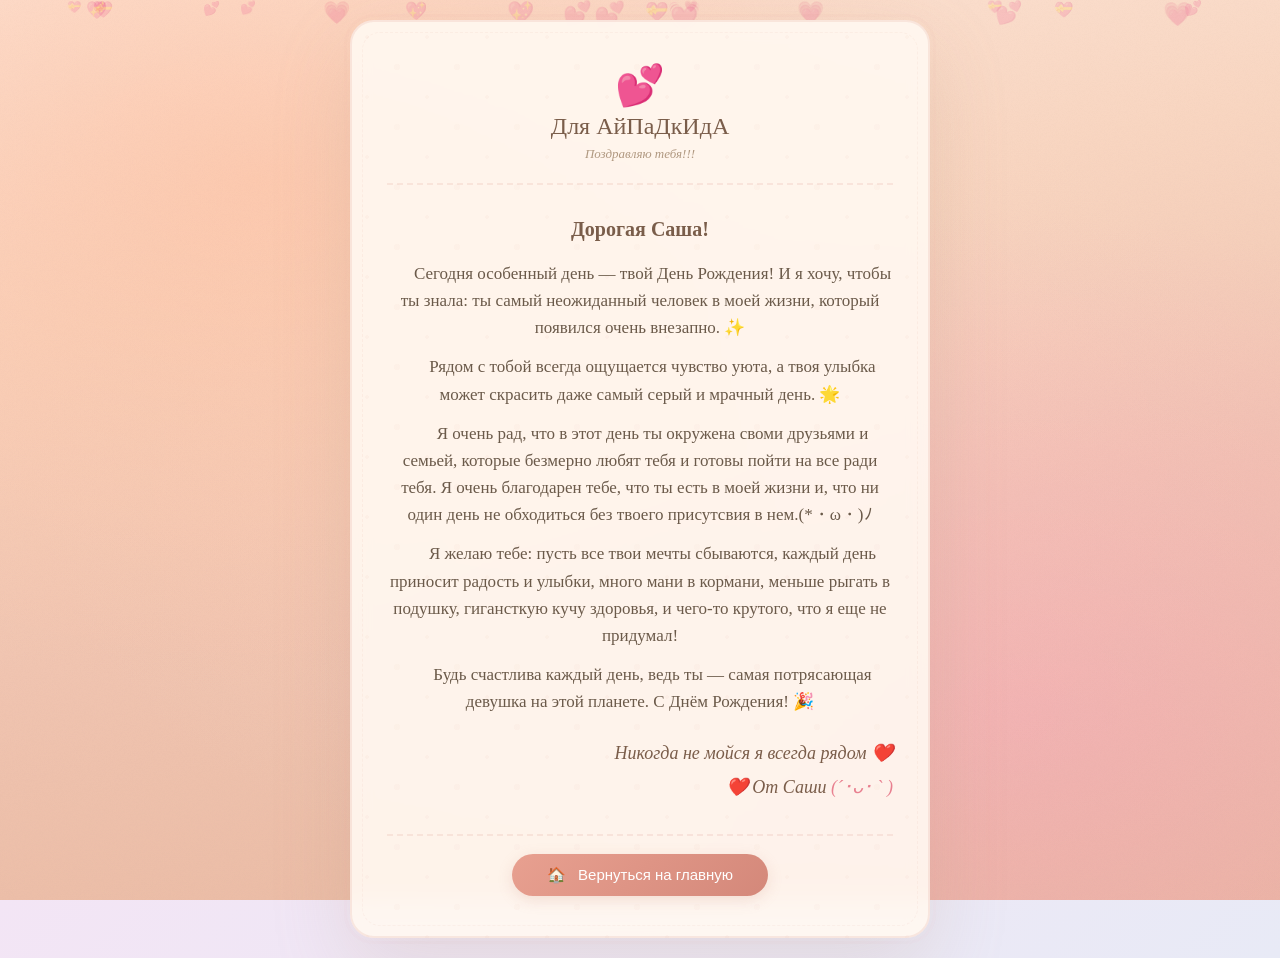
==== templates/letter_opened.html @ 80fc9a57 "Initial commit: Сайт для Саши" ====
<!DOCTYPE html>
<html lang="ru">
<head>
    <meta charset="UTF-8">
    <meta name="viewport" content="width=device-width, initial-scale=1.0">
    <title>💕 Для Саши</title>
    <link rel="stylesheet" href="/static/css/style.css">
    <style>
        body {
            background: linear-gradient(135deg, #fce4ec 0%, #f3e5f5 40%, #e8eaf6 100%);
            min-height: 100vh;
            margin: 0;
            padding: 20px;
            display: flex;
            align-items: center;
            justify-content: center;
            font-family: 'Georgia', serif;
            overflow-x: hidden;
        }

        .hearts-bg {
            position: fixed;
            top: 0;
            left: 0;
            width: 100%;
            height: 100%;
            pointer-events: none;
            overflow: hidden;
            z-index: 0;
        }

        .heart-float {
            position: absolute;
            font-size: 18px;
            animation: floatHeart 12s linear infinite;
            opacity: 0.2;
            color: #e8a0b0;
        }

        @keyframes floatHeart {
            0% {
                transform: translateY(100vh) rotate(0deg);
                opacity: 0.2;
            }
            100% {
                transform: translateY(-10vh) rotate(720deg);
                opacity: 0;
            }
        }

        .letter-container {
            max-width: 580px;
            width: 100%;
            background: rgba(255, 248, 240, 0.92);
            backdrop-filter: blur(10px);
            border-radius: 24px;
            padding: 40px 35px;
            box-shadow: 0 30px 80px rgba(180, 150, 130, 0.2);
            position: relative;
            z-index: 1;
            animation: slideUp 0.8s ease-out;
            border: 2px solid rgba(212, 136, 122, 0.15);
            outline: 3px solid rgba(212, 136, 122, 0.03);
            outline-offset: 3px;
            background-image: 
                radial-gradient(circle at 15px 15px, rgba(212, 136, 122, 0.04) 2px, transparent 2px),
                radial-gradient(circle at 45px 45px, rgba(212, 136, 122, 0.03) 3px, transparent 3px);
            background-size: 60px 60px;
        }

        .letter-container::before {
            content: '';
            position: absolute;
            top: 10px;
            left: 10px;
            right: 10px;
            bottom: 10px;
            border: 1.5px dashed rgba(212, 136, 122, 0.08);
            border-radius: 18px;
            pointer-events: none;
        }

        @keyframes slideUp {
            from {
                opacity: 0;
                transform: translateY(40px) scale(0.97);
            }
            to {
                opacity: 1;
                transform: translateY(0) scale(1);
            }
        }

        .letter-header {
            text-align: center;
            border-bottom: 2px dashed rgba(212, 136, 122, 0.15);
            padding-bottom: 18px;
            margin-bottom: 20px;
        }

        .letter-header .icon {
            font-size: 40px;
            display: block;
            margin-bottom: 4px;
            animation: pulse-heart 1.5s ease-in-out infinite;
        }

        @keyframes pulse-heart {
            0%, 100% { transform: scale(1); }
            50% { transform: scale(1.1); }
        }

        .letter-header h1 {
            color: #7a5d4a;
            font-size: 24px;
            margin: 4px 0 0 0;
            font-family: 'Georgia', serif;
            font-weight: 400;
        }

        .letter-header .subtitle {
            color: #b09880;
            font-size: 13px;
            font-style: italic;
            margin: 4px 0 0 0;
        }

        .letter-content {
            font-size: 17px;
            line-height: 1.9;
            color: #5a4a3a;
            font-family: 'Georgia', serif;
            padding: 5px 0;
        }

        .letter-content .greeting {
            font-size: 20px;
            font-weight: 600;
            color: #7a5d4a;
            margin-bottom: 12px;
            text-align: center;
        }

        .letter-content p {
            margin: 12px 0;
            text-indent: 25px;
        }

        .letter-content .signature {
            text-align: right;
            font-size: 18px;
            margin-top: 20px;
            font-style: italic;
            color: #7a5d4a;
        }

        .letter-content .signature .heart {
            color: #e88090;
        }

        .letter-footer {
            text-align: center;
            margin-top: 25px;
            padding-top: 18px;
            border-top: 2px dashed rgba(212, 136, 122, 0.15);
        }

        .letter-footer .btn-back {
            display: inline-block;
            padding: 12px 35px;
            background: linear-gradient(135deg, #e8a090, #d4887a);
            color: white;
            text-decoration: none;
            border-radius: 30px;
            font-size: 15px;
            font-weight: 500;
            transition: all 0.3s ease;
            font-family: 'Segoe UI', sans-serif;
            box-shadow: 0 4px 15px rgba(200, 130, 110, 0.2);
        }

        .letter-footer .btn-back:hover {
            transform: scale(1.04);
            box-shadow: 0 10px 30px rgba(200, 130, 110, 0.3);
        }

        .letter-footer .btn-back .emoji {
            margin-right: 8px;
        }

        @media (max-width: 480px) {
            .letter-container {
                padding: 25px 18px;
            }
            .letter-content {
                font-size: 15px;
            }
            .letter-content .greeting {
                font-size: 17px;
            }
            .letter-header h1 {
                font-size: 20px;
            }
            .letter-header .icon {
                font-size: 32px;
            }
            .letter-footer .btn-back {
                padding: 10px 25px;
                font-size: 14px;
            }
        }
    </style>
</head>
<body>

<div class="hearts-bg" id="heartsBg"></div>

<div class="letter-container">
    <!-- Аудио с автовоспроизведением и предзагрузкой -->
    <audio id="bgMusic" autoplay loop preload="auto">
        <source src="/static/music/summer_vibes.mp3" type="audio/mpeg">
        Ваш браузер не поддерживает аудио
    </audio>

    <div class="letter-header">
        <span class="icon">💕</span>
        <h1> Для АйПаДкИдА</h1>
        <p class="subtitle">Поздравляю тебя!!!</p>
    </div>

    <div class="letter-content">
        <div class="greeting">Дорогая Саша! </div>
        
        <p>
            Сегодня особенный день — твой День Рождения! И я хочу, чтобы ты знала: 
            ты самый неожиданный человек в моей жизни, который появился очень внезапно. ✨
        </p>
        
        <p>
            Рядом с тобой всегда ощущается чувство уюта, а твоя улыбка может скрасить
            даже самый серый и мрачный день. 🌟
        </p>
        
        <p>
            Я очень рад, что в этот день ты окружена  своми друзьями и семьей, которые безмерно
            любят тебя и готовы пойти на все ради тебя. Я очень благодарен тебе, что ты есть в моей 
            жизни и, что ни один день не обходиться без твоего присутсвия в нем.(*・ω・)ﾉ
        </p>
        
        <p>
            Я желаю тебе: пусть все твои мечты сбываются, каждый день приносит 
            радость и улыбки, много мани в кормани, меньше рыгать в подушку, гигансткую кучу здоровья,
            и чего-то крутого, что я еще не придумал! 
        </p>
        
        <p>
            Будь счастлива каждый день, ведь ты — самая потрясающая девушка 
            на этой планете. С Днём Рождения! 🎉
        </p>
        
        <div class="signature">
            Никогда не мойся я всегда рядом ❤️ <br>
            <span class="heart">❤️</span> От Саши <span class="heart">(´･ᴗ･ ` )</span>
        </div>
    </div>

    <div class="letter-footer">
        <a href="/dashboard" class="btn-back">
            <span class="emoji">🏠</span> Вернуться на главную
        </a>
    </div>
</div>

<script>
    function createHearts() {
        const container = document.getElementById('heartsBg');
        const symbols = ['❤️', '💕', '💗', '💖', '💝', '💓'];
        
        for (let i = 0; i < 20; i++) {
            const heart = document.createElement('div');
            heart.className = 'heart-float';
            heart.textContent = symbols[Math.floor(Math.random() * symbols.length)];
            heart.style.left = Math.random() * 100 + '%';
            heart.style.fontSize = (Math.random() * 16 + 10) + 'px';
            heart.style.animationDelay = (Math.random() * 12) + 's';
            heart.style.animationDuration = (Math.random() * 8 + 8) + 's';
            container.appendChild(heart);
        }
    }
    
    createHearts();

    // Предзагружаем аудио и запускаем мгновенно
    document.addEventListener('DOMContentLoaded', function() {
        const audio = document.getElementById('bgMusic');
        audio.load();
        
        const playPromise = audio.play();
        if (playPromise !== undefined) {
            playPromise.catch(function(e) {
                document.addEventListener('click', function playOnClick() {
                    audio.play();
                    document.removeEventListener('click', playOnClick);
                }, { once: true });
            });
        }
    });
</script>

<script src="/static/js/cursor.js"></script>
</body>
</html>
---- static/css/style.css ----
* {
    margin: 0;
    padding: 0;
    box-sizing: border-box;
}

body {
    font-family: -apple-system, BlinkMacSystemFont, "Segoe UI", Roboto, sans-serif;
    min-height: 100vh;
    display: flex;
    align-items: center;
    justify-content: center;
    padding: 20px;
    overflow-x: hidden;
    background: #f5e6d3;
    position: relative;
}

/* Тёплый градиентный фон */
body::before {
    content: '';
    position: fixed;
    top: 0;
    left: 0;
    right: 0;
    bottom: 0;
    background: 
        radial-gradient(ellipse at 20% 20%, rgba(255, 184, 150, 0.5) 0%, transparent 50%),
        radial-gradient(ellipse at 80% 80%, rgba(255, 150, 200, 0.3) 0%, transparent 50%),
        radial-gradient(ellipse at 50% 50%, rgba(255, 220, 200, 0.2) 0%, transparent 70%),
        linear-gradient(170deg, #fce4d6 0%, #f8d5c0 30%, #f0c4b0 60%, #e8b8a0 100%);
    z-index: -2;
}

/* Лёгкая текстурная накладка */
body::after {
    content: '';
    position: fixed;
    top: 0;
    left: 0;
    right: 0;
    bottom: 0;
    background-image: url("data:image/svg+xml,%3Csvg viewBox='0 0 256 256' xmlns='http://www.w3.org/2000/svg'%3E%3Cfilter id='noise'%3E%3CfeTurbulence type='fractalNoise' baseFrequency='0.9' numOctaves='4' stitchTiles='stitch'/%3E%3C/filter%3E%3Crect width='100%25' height='100%25' filter='url(%23noise)' opacity='0.04'/%3E%3C/svg%3E");
    background-repeat: repeat;
    background-size: 256px 256px;
    opacity: 0.5;
    pointer-events: none;
    z-index: -1;
}

/* Тёплые световые пятна */
.light-spots {
    position: fixed;
    top: 0;
    left: 0;
    right: 0;
    bottom: 0;
    pointer-events: none;
    z-index: -1;
    overflow: hidden;
}

.light-spot {
    position: absolute;
    border-radius: 50%;
    filter: blur(60px);
    opacity: 0.3;
}

.light-spot:nth-child(1) {
    width: 400px;
    height: 400px;
    background: #ffb08a;
    top: -100px;
    left: -100px;
    animation: gentleFloat 8s ease-in-out infinite;
}

.light-spot:nth-child(2) {
    width: 300px;
    height: 300px;
    background: #ffa0c0;
    bottom: -50px;
    right: -50px;
    animation: gentleFloat 10s ease-in-out infinite reverse;
}

.light-spot:nth-child(3) {
    width: 250px;
    height: 250px;
    background: #ffd4a8;
    top: 50%;
    left: 50%;
    transform: translate(-50%, -50%);
    animation: gentleFloat 12s ease-in-out infinite 2s;
}

@keyframes gentleFloat {
    0%, 100% { transform: translate(0, 0) scale(1); }
    50% { transform: translate(20px, -20px) scale(1.1); }
}

.container {
    width: 100%;
    max-width: 600px;
}

/* ===== КРУЖЕВНЫЕ КАРТОЧКИ ===== */
.card {
    background: rgba(255, 248, 240, 0.88);
    backdrop-filter: blur(10px);
    -webkit-backdrop-filter: blur(10px);
    border-radius: 24px;
    padding: 40px;
    box-shadow: 
        0 20px 60px rgba(150, 100, 80, 0.15),
        0 2px 10px rgba(150, 100, 80, 0.05);
    animation: slideUp 0.6s ease-out;
    position: relative;
    /* Кружевная рамка */
    border: 2px solid rgba(212, 136, 122, 0.2);
    outline: 3px solid rgba(212, 136, 122, 0.05);
    outline-offset: 3px;
    /* Кружевной узор */
    background-image: 
        radial-gradient(circle at 15px 15px, rgba(212, 136, 122, 0.06) 2px, transparent 2px),
        radial-gradient(circle at 45px 45px, rgba(212, 136, 122, 0.04) 3px, transparent 3px);
    background-size: 60px 60px;
}

/* Внутренняя пунктирная рамка */
.card::before {
    content: '';
    position: absolute;
    top: 10px;
    left: 10px;
    right: 10px;
    bottom: 10px;
    border: 1.5px dashed rgba(212, 136, 122, 0.12);
    border-radius: 18px;
    pointer-events: none;
    z-index: 0;
}

/* Уголки карточки */
.card .corner {
    position: absolute;
    font-size: 16px;
    color: #d4887a;
    opacity: 0.25;
    z-index: 1;
    font-family: 'Georgia', serif;
}

.card .corner-tl { top: 8px; left: 14px; }
.card .corner-tr { top: 8px; right: 14px; }
.card .corner-bl { bottom: 8px; left: 14px; }
.card .corner-br { bottom: 8px; right: 14px; }

@keyframes slideUp {
    from {
        opacity: 0;
        transform: translateY(30px);
    }
    to {
        opacity: 1;
        transform: translateY(0);
    }
}

.fade-in {
    animation: fadeIn 0.5s ease-out;
}

@keyframes fadeIn {
    from { opacity: 0; }
    to { opacity: 1; }
}

/* Тёплые цвета текста */
h1 {
    color: #3d2a1e;
    font-size: 28px;
    margin-bottom: 10px;
    text-align: center;
}

h2 {
    color: #3d2a1e;
    font-size: 20px;
    margin: 20px 0;
    text-align: center;
    font-weight: 500;
}

p {
    color: #6b5a4a;
    text-align: center;
    margin: 10px 0 25px 0;
    line-height: 1.6;
}

.progress {
    text-align: center;
    color: #a09080;
    font-size: 14px;
    margin-bottom: 15px;
}

/* Опции */
.options {
    display: flex;
    flex-direction: column;
    gap: 12px;
    margin: 25px 0;
}

.option {
    display: flex;
    align-items: center;
    padding: 15px 20px;
    background: rgba(255, 248, 240, 0.6);
    border-radius: 12px;
    cursor: pointer;
    transition: all 0.3s ease;
    border: 2px solid rgba(200, 180, 170, 0.2);
}

.option:hover {
    background: rgba(255, 248, 240, 0.9);
    transform: translateX(5px);
    border-color: rgba(212, 136, 122, 0.3);
}

.option input[type="radio"] {
    margin-right: 15px;
    width: 18px;
    height: 18px;
    flex-shrink: 0;
    accent-color: #d4887a;
}

.option input[type="radio"]:checked + span {
    color: #d4887a;
    font-weight: 600;
}

.option:has(input:checked) {
    border-color: #d4887a;
    background: rgba(212, 136, 122, 0.08);
}

/* ===== КРУЖЕВНЫЕ КНОПКИ ===== */
.btn {
    display: inline-block;
    width: 100%;
    padding: 16px;
    background: linear-gradient(135deg, #e8a090, #d4887a);
    color: #fff;
    text-align: center;
    text-decoration: none;
    border: none;
    border-radius: 16px;
    font-size: 16px;
    font-weight: 600;
    cursor: pointer;
    transition: all 0.3s ease;
    box-shadow: 0 4px 15px rgba(200, 130, 110, 0.2);
    letter-spacing: 0.5px;
    position: relative;
    overflow: hidden;
}

/* Декоративные элементы на кнопках */
.btn .btn-deco {
    position: absolute;
    font-size: 10px;
    color: rgba(255, 255, 255, 0.15);
    font-family: 'Georgia', serif;
}

.btn .btn-deco-l { left: 14px; top: 50%; transform: translateY(-50%); }
.btn .btn-deco-r { right: 14px; top: 50%; transform: translateY(-50%); }

.btn:hover {
    transform: translateY(-2px);
    box-shadow: 0 8px 30px rgba(200, 130, 110, 0.3);
}

.btn:active {
    transform: translateY(0);
}

/* Страница результата */
.result-card {
    text-align: center;
    border: 2px solid rgba(212, 136, 122, 0.15) !important;
    outline: 3px solid rgba(212, 136, 122, 0.03) !important;
    outline-offset: 3px !important;
    background-image: 
        radial-gradient(circle at 15px 15px, rgba(212, 136, 122, 0.04) 2px, transparent 2px),
        radial-gradient(circle at 40px 40px, rgba(212, 136, 122, 0.03) 3px, transparent 3px) !important;
    background-size: 50px 50px !important;
}

.result-icon {
    font-size: 64px;
    margin-bottom: 20px;
}

.score {
    display: flex;
    align-items: baseline;
    justify-content: center;
    gap: 5px;
    margin: 20px 0;
}

.number {
    font-size: 64px;
    font-weight: 700;
    color: #d4887a;
}

.total {
    font-size: 28px;
    color: #b0a090;
}

.percent {
    font-size: 20px;
    color: #8a7a6a;
    margin: 10px 0 20px 0;
}

.message {
    padding: 20px;
    background: rgba(255, 248, 240, 0.6);
    border-radius: 12px;
    color: #3d2a1e;
    margin: 20px 0 30px 0;
    font-size: 18px;
    line-height: 1.6;
    border: 1px solid rgba(212, 136, 122, 0.08);
}

/* Адаптивность */
@media (max-width: 480px) {
    .card {
        padding: 25px;
    }
    
    h1 {
        font-size: 24px;
    }
    
    .number {
        font-size: 48px;
    }
}

/* ===== СТРАНИЦА РЕГИСТРАЦИИ ===== */
.register-card {
    max-width: 500px;
    margin: 0 auto;
}

.header-icon {
    font-size: 64px;
    text-align: center;
    margin-bottom: 10px;
    animation: bounce 2s infinite;
}

@keyframes bounce {
    0%, 100% { transform: translateY(0); }
    50% { transform: translateY(-10px); }
}

.subtitle {
    text-align: center;
    color: #8a7a6a;
    font-size: 16px;
    margin-bottom: 25px;
}

.register-form {
    display: flex;
    flex-direction: column;
    gap: 20px;
}

.form-group {
    display: flex;
    flex-direction: column;
    gap: 8px;
}

.form-group label {
    font-weight: 500;
    color: #5a4a3a;
    font-size: 14px;
}

.form-group input,
.form-group textarea {
    padding: 12px 16px;
    border: 2px solid rgba(200, 180, 170, 0.3);
    border-radius: 12px;
    font-size: 16px;
    transition: all 0.3s ease;
    font-family: inherit;
    background: rgba(255, 248, 240, 0.6);
    color: #3d2a1e;
}

.form-group input:focus,
.form-group textarea:focus {
    outline: none;
    border-color: #d4887a;
    box-shadow: 0 0 0 4px rgba(212, 136, 122, 0.1);
    background: rgba(255, 248, 240, 0.8);
}

.form-group input::placeholder,
.form-group textarea::placeholder {
    color: #b0a090;
}

.form-group textarea {
    resize: vertical;
    min-height: 80px;
}

.btn-primary {
    width: 100%;
    padding: 16px;
    background: linear-gradient(135deg, #e8a090, #d4887a);
    color: white;
    border: none;
    border-radius: 12px;
    font-size: 18px;
    font-weight: 600;
    cursor: pointer;
    transition: all 0.3s ease;
    margin-top: 10px;
    box-shadow: 0 4px 15px rgba(200, 130, 110, 0.2);
}

.btn-primary:hover {
    transform: translateY(-2px);
    box-shadow: 0 8px 30px rgba(200, 130, 110, 0.3);
}

.btn-primary:active {
    transform: translateY(0);
}

.error-message {
    background: rgba(220, 120, 110, 0.1);
    border: 1px solid rgba(220, 120, 110, 0.2);
    border-radius: 12px;
    padding: 15px 20px;
    color: #8a4a3a;
    font-weight: 500;
    text-align: center;
    animation: shake 0.5s ease;
}

@keyframes shake {
    0%, 100% { transform: translateX(0); }
    25% { transform: translateX(-10px); }
    75% { transform: translateX(10px); }
}

.hint {
    text-align: center;
    margin-top: 20px;
    padding-top: 20px;
    border-top: 2px solid rgba(200, 180, 170, 0.2);
}

.hint small {
    color: #b0a090;
    font-size: 13px;
}

.register-card {
    animation: fadeInUp 0.6s ease-out;
}

@keyframes fadeInUp {
    from {
        opacity: 0;
        transform: translateY(30px);
    }
    to {
        opacity: 1;
        transform: translateY(0);
    }
}

/* Кнопка выхода */
.logout-btn {
    display: inline-block;
    padding: 8px 16px;
    background: rgba(180, 160, 150, 0.15);
    color: #6b5a4a;
    border-radius: 8px;
    text-decoration: none;
    font-size: 14px;
    transition: all 0.3s ease;
    border: 1px solid rgba(180, 160, 150, 0.1);
}

.logout-btn:hover {
    background: rgba(180, 160, 150, 0.25);
}

.quiz-header {
    display: flex;
    justify-content: space-between;
    align-items: center;
    margin-bottom: 20px;
    padding-bottom: 15px;
    border-bottom: 2px solid rgba(200, 180, 170, 0.2);
}

.question-counter {
    font-size: 14px;
    color: #a09080;
    font-weight: 600;
}

.logout-btn-small {
    padding: 6px 14px;
    background: rgba(180, 160, 150, 0.1);
    color: #6b5a4a;
    border-radius: 8px;
    text-decoration: none;
    font-size: 13px;
    transition: all 0.3s ease;
    border: 1px solid rgba(180, 160, 150, 0.15);
}

.logout-btn-small:hover {
    background: rgba(212, 136, 122, 0.1);
    border-color: rgba(212, 136, 122, 0.3);
    color: #8a4a3a;
}

.user-name {
    font-size: 20px;
    color: #d4887a;
    font-weight: 600;
    margin: 10px 0 20px 0;
}

.result-actions {
    display: flex;
    gap: 10px;
    justify-content: center;
    margin-top: 20px;
}

.btn-secondary {
    display: inline-block;
    padding: 14px 30px;
    background: rgba(180, 160, 150, 0.1);
    color: #6b5a4a;
    text-decoration: none;
    border-radius: 12px;
    font-weight: 600;
    transition: all 0.3s ease;
    border: 2px solid rgba(180, 160, 150, 0.15);
}

.btn-secondary:hover {
    background: rgba(180, 160, 150, 0.2);
    transform: translateY(-2px);
}

/* ===== ДАШБОРД ===== */
.dashboard-container {
    max-width: 1200px;
    margin: 0 auto;
    padding: 20px;
    animation: fadeInUp 0.6s ease-out;
    width: 100%;
}

/* ===== КРУЖЕВНАЯ ШАПКА ===== */
.dashboard-header {
    background: rgba(255, 248, 240, 0.85);
    backdrop-filter: blur(10px);
    border-radius: 24px;
    padding: 30px 40px;
    margin-bottom: 30px;
    border: 2px solid rgba(212, 136, 122, 0.15);
    outline: 3px solid rgba(212, 136, 122, 0.03);
    outline-offset: 3px;
    box-shadow: 0 10px 40px rgba(150, 100, 80, 0.1);
    position: relative;
    background-image: 
        radial-gradient(circle at 20px 20px, rgba(212, 136, 122, 0.04) 2px, transparent 2px),
        radial-gradient(circle at 50px 50px, rgba(212, 136, 122, 0.03) 3px, transparent 3px);
    background-size: 70px 70px;
}

.dashboard-header::before {
    content: '';
    position: absolute;
    top: 8px;
    left: 8px;
    right: 8px;
    bottom: 8px;
    border: 1.5px dashed rgba(212, 136, 122, 0.08);
    border-radius: 18px;
    pointer-events: none;
}

.header-content {
    display: flex;
    justify-content: space-between;
    align-items: center;
    flex-wrap: wrap;
    gap: 15px;
}

.dashboard-header h1 {
    margin: 0;
    font-size: 32px;
    text-align: left;
}

.wish-text {
    margin: 10px 0 0 0;
    color: #6b5a4a;
    font-weight: 500;
    font-size: 16px;
    text-align: left;
    background: rgba(200, 180, 170, 0.15);
    padding: 10px 20px;
    border-radius: 12px;
    display: inline-block;
    font-style: italic;
    border: 1px solid rgba(212, 136, 122, 0.08);
}

/* ===== ГАЛЕРЕЯ ===== */
.gallery-section {
    margin-bottom: 30px;
}

.gallery-section h2 {
    text-align: center;
    color: #3d2a1e;
    margin-bottom: 25px;
    font-size: 28px;
}

.gallery-grid {
    display: grid;
    grid-template-columns: repeat(3, 1fr);
    gap: 25px;
}

/* ===== КРУЖЕВНАЯ РАМКА ДЛЯ ФОТО ===== */
.photo-frame {
    border-radius: 20px;
    overflow: hidden;
    background: rgba(255, 248, 240, 0.6);
    box-shadow: 0 10px 40px rgba(150, 100, 80, 0.1);
    transition: all 0.3s ease;
    aspect-ratio: 1/1;
    position: relative;
    border: 3px solid rgba(212, 136, 122, 0.15);
    outline: 3px solid rgba(212, 136, 122, 0.04);
    outline-offset: 3px;
}

.photo-frame::before {
    content: '';
    position: absolute;
    top: 6px;
    left: 6px;
    right: 6px;
    bottom: 6px;
    border: 1.5px dashed rgba(212, 136, 122, 0.08);
    border-radius: 14px;
    pointer-events: none;
    z-index: 2;
}

.photo-frame:hover {
    transform: translateY(-5px);
    box-shadow: 0 15px 50px rgba(150, 100, 80, 0.15);
}

.photo-card {
    width: 100%;
    height: 100%;
    position: relative;
    overflow: hidden;
}

.photo-image {
    width: 100%;
    height: 100%;
    object-fit: cover;
    display: block;
    transition: transform 0.5s ease;
}

.photo-card:hover .photo-image {
    transform: scale(1.05);
}

.photo-overlay {
    position: absolute;
    bottom: 0;
    left: 0;
    right: 0;
    background: linear-gradient(transparent, rgba(50, 35, 25, 0.6));
    padding: 20px 15px 15px 15px;
    color: #fff;
    text-align: center;
    transform: translateY(20px);
    opacity: 0;
    transition: all 0.4s ease;
}

.photo-card:hover .photo-overlay {
    transform: translateY(0);
    opacity: 1;
}

.photo-overlay .photo-caption {
    font-size: 18px;
    font-weight: 600;
    margin: 0 0 4px 0;
    color: #fff;
    text-shadow: 0 2px 8px rgba(0, 0, 0, 0.2);
}

.photo-overlay .photo-description {
    font-size: 13px;
    margin: 0;
    color: rgba(255, 255, 255, 0.85);
    text-shadow: 0 2px 8px rgba(0, 0, 0, 0.2);
}

/* ===== КРУЖЕВНАЯ ПОЗДРАВИТЕЛЬНАЯ РАМКА ===== */
.congrats-section {
    margin-bottom: 30px;
}

.congrats-frame {
    background: rgba(255, 248, 240, 0.85);
    backdrop-filter: blur(10px);
    border-radius: 24px;
    padding: 40px;
    border: 2px solid rgba(212, 136, 122, 0.2);
    outline: 4px solid rgba(212, 136, 122, 0.05);
    outline-offset: 4px;
    box-shadow: 0 10px 40px rgba(150, 100, 80, 0.1);
    position: relative;
    overflow: hidden;
    background-image: 
        radial-gradient(circle at 15px 15px, rgba(212, 136, 122, 0.05) 2px, transparent 2px),
        radial-gradient(circle at 45px 45px, rgba(212, 136, 122, 0.03) 3px, transparent 3px);
    background-size: 60px 60px;
}

/* Внутренняя пунктирная рамка */
.congrats-frame::before {
    content: '';
    position: absolute;
    top: 10px;
    left: 10px;
    right: 10px;
    bottom: 10px;
    border: 1.5px dashed rgba(212, 136, 122, 0.1);
    border-radius: 18px;
    pointer-events: none;
    z-index: 0;
}

/* Свечение */
.congrats-frame::after {
    content: '';
    position: absolute;
    top: 0;
    left: 0;
    right: 0;
    bottom: 0;
    background: radial-gradient(ellipse at 30% 30%, rgba(212, 136, 122, 0.05), transparent 70%);
    pointer-events: none;
    z-index: 0;
}

/* Уголки поздравительной рамки */
.congrats-frame .corner {
    position: absolute;
    font-size: 16px;
    color: #d4887a;
    opacity: 0.2;
    z-index: 1;
    font-family: 'Georgia', serif;
}

.congrats-frame .corner-tl { top: 12px; left: 18px; }
.congrats-frame .corner-tr { top: 12px; right: 18px; }
.congrats-frame .corner-bl { bottom: 12px; left: 18px; }
.congrats-frame .corner-br { bottom: 12px; right: 18px; }

.congrats-content {
    position: relative;
    z-index: 1;
    text-align: center;
}

.congrats-icon {
    font-size: 48px;
    display: block;
    margin-bottom: 15px;
}

.congrats-content h3 {
    font-size: 28px;
    color: #3d2a1e;
    margin-bottom: 15px;
}

.congrats-content p {
    font-size: 18px;
    color: #5a4a3a;
    line-height: 1.8;
    max-width: 600px;
    margin: 0 auto 15px auto;
}

.hearts {
    font-size: 24px;
    letter-spacing: 8px;
    animation: pulse 2s ease-in-out infinite;
    color: #d4887a;
}

@keyframes pulse {
    0%, 100% { transform: scale(1); }
    50% { transform: scale(1.1); }
}

/* ===== КРУЖЕВНОЙ РАЗДЕЛИТЕЛЬ ===== */
.lace-divider {
    text-align: center;
    margin: 25px 0;
    color: #d4887a;
    opacity: 0.25;
    font-size: 14px;
    letter-spacing: 8px;
    font-family: 'Georgia', serif;
    user-select: none;
}

/* ===== КНОПКИ ПРИЛОЖЕНИЙ ===== */
.apps-section {
    margin-bottom: 30px;
}

.apps-section h2 {
    text-align: center;
    color: #3d2a1e;
    margin-bottom: 25px;
    font-size: 28px;
}

.apps-grid {
    display: grid;
    grid-template-columns: repeat(3, 1fr);
    gap: 25px;
}

/* ===== КРУЖЕВНЫЕ КАРТОЧКИ ПРИЛОЖЕНИЙ ===== */
/* ===== КРУЖЕВНЫЕ КАРТОЧКИ ПРИЛОЖЕНИЙ (ЕДИНЫЙ СТИЛЬ) ===== */
.apps-grid {
    display: grid;
    grid-template-columns: repeat(3, 1fr);
    gap: 25px;
}

.app-card {
    background: rgba(255, 248, 240, 0.6);
    backdrop-filter: blur(10px);
    border-radius: 20px;
    padding: 30px 20px;
    text-align: center;
    text-decoration: none;
    color: #3d2a1e;
    border: 2px solid rgba(212, 136, 122, 0.12);
    outline: 2px solid rgba(212, 136, 122, 0.03);
    outline-offset: 2px;
    box-shadow: 0 10px 40px rgba(150, 100, 80, 0.08);
    transition: all 0.3s ease;
    display: flex;
    flex-direction: column;
    align-items: center;
    gap: 10px;
    position: relative;
    background-image: 
        radial-gradient(circle at 20px 20px, rgba(212, 136, 122, 0.03) 2px, transparent 2px);
    background-size: 40px 40px;
}

.app-card::before {
    content: '';
    position: absolute;
    top: 6px;
    left: 6px;
    right: 6px;
    bottom: 6px;
    border: 1px dashed rgba(212, 136, 122, 0.06);
    border-radius: 14px;
    pointer-events: none;
}

.app-card:hover {
    transform: translateY(-8px);
    box-shadow: 0 20px 60px rgba(150, 100, 80, 0.15);
    background: rgba(255, 248, 240, 0.85);
    border-color: rgba(212, 136, 122, 0.25);
}

.app-icon {
    font-size: 48px;
}

.app-card h3 {
    font-size: 22px;
    margin: 0;
    color: #3d2a1e;
}

.app-card p {
    font-size: 14px;
    color: #6b5a4a;
    margin: 0;
}

.app-tag {
    display: inline-block;
    padding: 4px 16px;
    border-radius: 20px;
    background: rgba(180, 160, 150, 0.1);
    font-size: 12px;
    font-weight: 600;
    color: #6b5a4a;
    transition: all 0.3s ease;
    border: 1px solid rgba(212, 136, 122, 0.06);
}

/* Единый стиль для всех трёх карточек */
.quiz-card,
.music-card,
.letter-card {
    background: rgba(255, 248, 240, 0.6) !important;
    border-color: rgba(212, 136, 122, 0.12) !important;
    color: #3d2a1e !important;
}

.quiz-card:hover,
.music-card:hover,
.letter-card:hover {
    background: rgba(255, 248, 240, 0.85) !important;
    border-color: rgba(212, 136, 122, 0.25) !important;
    color: #3d2a1e !important;
}

.quiz-card h3,
.music-card h3,
.letter-card h3 {
    color: #3d2a1e !important;
}

.quiz-card p,
.music-card p,
.letter-card p {
    color: #6b5a4a !important;
}

.quiz-card .app-tag,
.music-card .app-tag,
.letter-card .app-tag {
    background: rgba(180, 160, 150, 0.1) !important;
    color: #6b5a4a !important;
    border: 1px solid rgba(212, 136, 122, 0.06) !important;
}

.app-coming {
    opacity: 0.7;
    cursor: not-allowed;
}

.app-coming:hover {
    transform: translateY(-5px);
    background: rgba(255, 248, 240, 0.6);
}

/* Специфичные карточки */
.quiz-card {
    background: linear-gradient(135deg, rgba(212, 136, 122, 0.08), rgba(200, 150, 180, 0.08));
    border-color: rgba(212, 136, 122, 0.15);
}

.quiz-card:hover {
    background: linear-gradient(135deg, rgba(212, 136, 122, 0.15), rgba(200, 150, 180, 0.15));
}

.music-card {
    background: rgba(255, 248, 240, 0.6);
    color: #3d2a1e;
}

.music-card:hover {
    background: rgba(255, 248, 240, 0.85);
    color: #3d2a1e;
}

.music-card h3,
.music-card p {
    color: #3d2a1e;
}

.music-card .app-tag {
    background: rgba(180, 160, 150, 0.1);
    color: #6b5a4a;
}

.letter-card {
    background: linear-gradient(135deg, rgba(255, 180, 150, 0.08), rgba(255, 150, 200, 0.08));
    border-color: rgba(255, 180, 150, 0.15);
}

.letter-card:hover {
    background: linear-gradient(135deg, rgba(255, 180, 150, 0.15), rgba(255, 150, 200, 0.15));
}

/* ===== МУЗЫКАЛЬНЫЙ КВИЗ ===== */
.music-start-card .rules {
    margin: 25px 0;
    text-align: left;
}

.rule-item {
    padding: 10px 15px;
    margin: 8px 0;
    background: rgba(255, 248, 240, 0.6);
    border-radius: 10px;
    border-left: 4px solid #d4887a;
    color: #5a4a3a;
}

.audio-player {
    background: rgba(255, 248, 240, 0.6);
    border-radius: 15px;
    padding: 20px;
    margin: 20px 0;
    text-align: center;
    border: 1px solid rgba(212, 136, 122, 0.08);
}

.play-btn {
    padding: 12px 30px;
    background: linear-gradient(135deg, #e8a090, #d4887a);
    color: white;
    border: none;
    border-radius: 30px;
    font-size: 18px;
    font-weight: 600;
    cursor: pointer;
    transition: all 0.3s ease;
    margin-bottom: 15px;
    box-shadow: 0 4px 15px rgba(200, 130, 110, 0.2);
}

.play-btn:hover {
    transform: scale(1.05);
    box-shadow: 0 8px 25px rgba(200, 130, 110, 0.3);
}

.play-icon {
    margin-right: 8px;
}

.timer-container {
    position: relative;
    background: rgba(200, 180, 170, 0.2);
    border-radius: 10px;
    height: 20px;
    overflow: hidden;
    margin-top: 10px;
}

.timer-bar {
    height: 100%;
    background: linear-gradient(90deg, #e8a090, #d4887a);
    transition: width 1s linear;
    border-radius: 10px;
    width: 100%;
}

.timer-text {
    position: absolute;
    top: 50%;
    left: 50%;
    transform: translate(-50%, -50%);
    font-size: 12px;
    font-weight: 600;
    color: #3d2a1e;
}

.music-info {
    text-align: center;
    margin-bottom: 15px;
}

.music-info .artist {
    color: #8a7a6a;
    font-size: 14px;
    margin: 5px 0 0 0;
}

.music-option:has(input:checked) {
    border-color: #d4887a !important;
    background: rgba(212, 136, 122, 0.08) !important;
}

/* Сетка для 6 вариантов */
.options-grid {
    display: grid;
    grid-template-columns: repeat(2, 1fr);
    gap: 12px;
    margin: 25px 0;
}

.options-grid .option {
    padding: 12px 16px;
    background: rgba(255, 248, 240, 0.4);
    border-radius: 12px;
    cursor: pointer;
    transition: all 0.3s ease;
    border: 2px solid rgba(200, 180, 170, 0.2);
    color: #3d2a1e;
    display: flex;
    align-items: center;
}

.options-grid .option:hover {
    background: rgba(255, 248, 240, 0.8);
    transform: translateX(5px);
}

.options-grid .option input[type="radio"] {
    margin-right: 12px;
    width: 18px;
    height: 18px;
    flex-shrink: 0;
    accent-color: #d4887a;
}

.options-grid .option:has(input:checked) {
    border-color: #d4887a;
    background: rgba(212, 136, 122, 0.08);
}

/* Результат музыкального квиза */
.music-result-card {
    background: rgba(255, 248, 240, 0.85);
}

.music-result-card .number {
    color: #d4887a;
}

.music-result-card .total {
    color: #b0a090;
}

/* Адаптивность */
@media (max-width: 768px) {
    .gallery-grid {
        grid-template-columns: repeat(2, 1fr);
        gap: 15px;
    }
    
    .apps-grid {
        grid-template-columns: 1fr;
        max-width: 400px;
        margin: 0 auto;
    }
    
    .dashboard-header h1 {
        font-size: 24px;
    }
    
    .header-content {
        flex-direction: column;
        align-items: flex-start;
    }
    
    .options-grid {
        grid-template-columns: 1fr;
    }
    
    .photo-overlay {
        transform: translateY(0);
        opacity: 1;
        padding: 12px 10px 10px 10px;
    }
    
    .photo-overlay .photo-caption {
        font-size: 14px;
    }
    
    .photo-overlay .photo-description {
        font-size: 11px;
    }
}

@media (max-width: 480px) {
    .gallery-grid {
        grid-template-columns: 1fr;
        max-width: 350px;
        margin: 0 auto;
    }
    
    .card {
        padding: 25px;
    }
    
    .congrats-content p {
        font-size: 16px;
    }
    
    .music-card {
        padding: 20px !important;
    }
    
    .options-grid .option {
        padding: 10px 14px;
        font-size: 14px;
    }
    
    .play-btn {
        padding: 10px 20px;
        font-size: 16px;
    }
}

.coupon-card {
    background: linear-gradient(135deg, rgba(255, 215, 150, 0.1), rgba(255, 200, 180, 0.1));
    border-color: rgba(255, 215, 150, 0.15);
}

.coupon-card:hover {
    background: linear-gradient(135deg, rgba(255, 215, 150, 0.2), rgba(255, 200, 180, 0.2));
}

/* Карточка купона */
.coupon-card {
    background: rgba(255, 248, 240, 0.6);
    border-color: rgba(212, 136, 122, 0.12);
    color: #3d2a1e;
}

.coupon-card:hover {
    background: rgba(255, 248, 240, 0.85);
    border-color: rgba(212, 136, 122, 0.25);
    color: #3d2a1e;
}

.coupon-card h3 {
    color: #3d2a1e;
}

.coupon-card p {
    color: #6b5a4a;
}

.coupon-card .app-tag {
    background: rgba(180, 160, 150, 0.1);
    color: #6b5a4a;
}
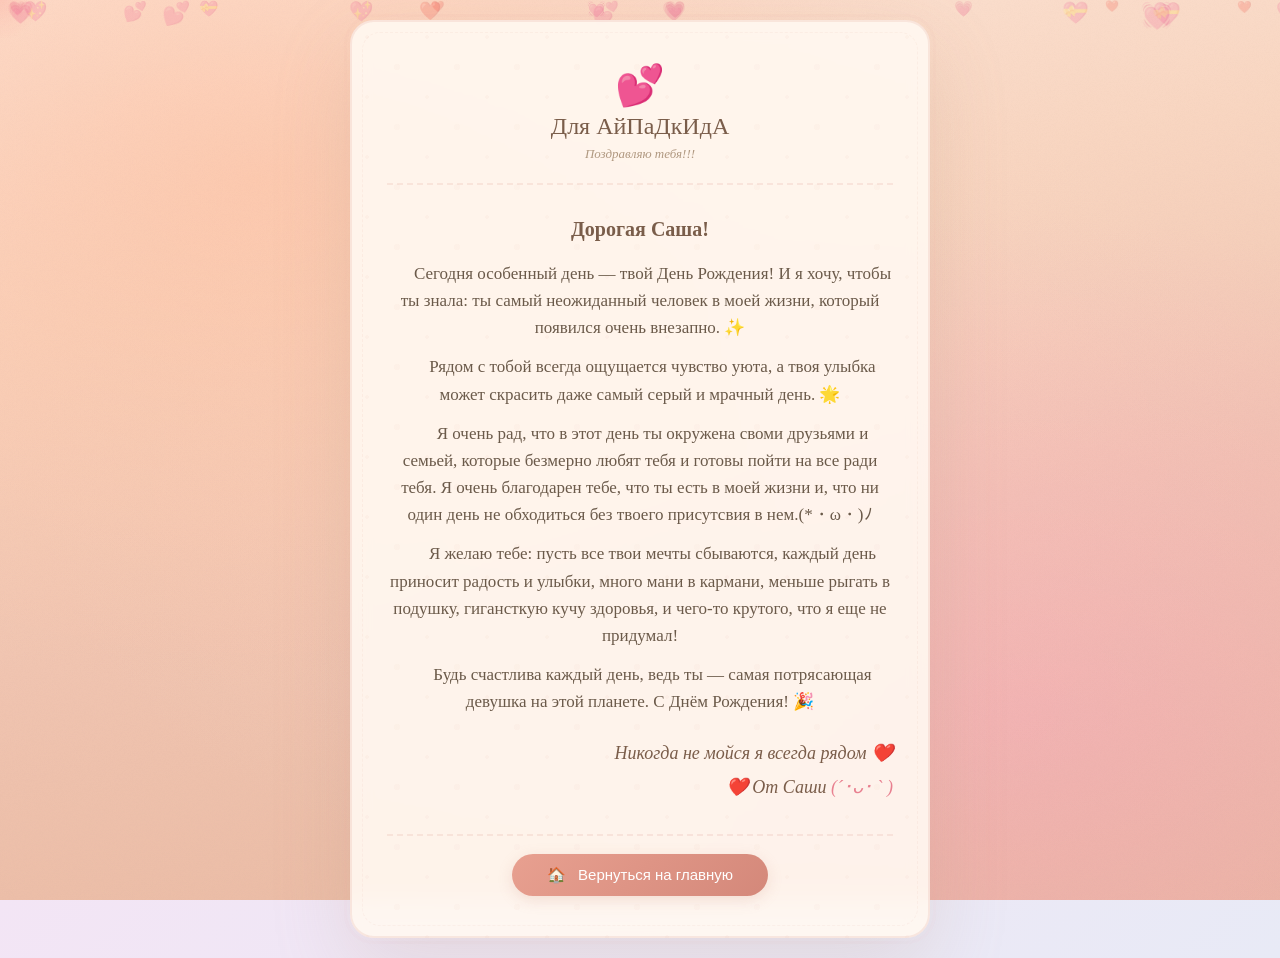
==== commit 00b1ad68: "Fix" ====
--- a/templates/letter_opened.html
+++ b/templates/letter_opened.html
@@ -249,7 +249,7 @@
         
         <p>
             Я желаю тебе: пусть все твои мечты сбываются, каждый день приносит 
-            радость и улыбки, много мани в кормани, меньше рыгать в подушку, гигансткую кучу здоровья,
+            радость и улыбки, много мани в кармани, меньше рыгать в подушку, гигансткую кучу здоровья,
             и чего-то крутого, что я еще не придумал! 
         </p>
         
